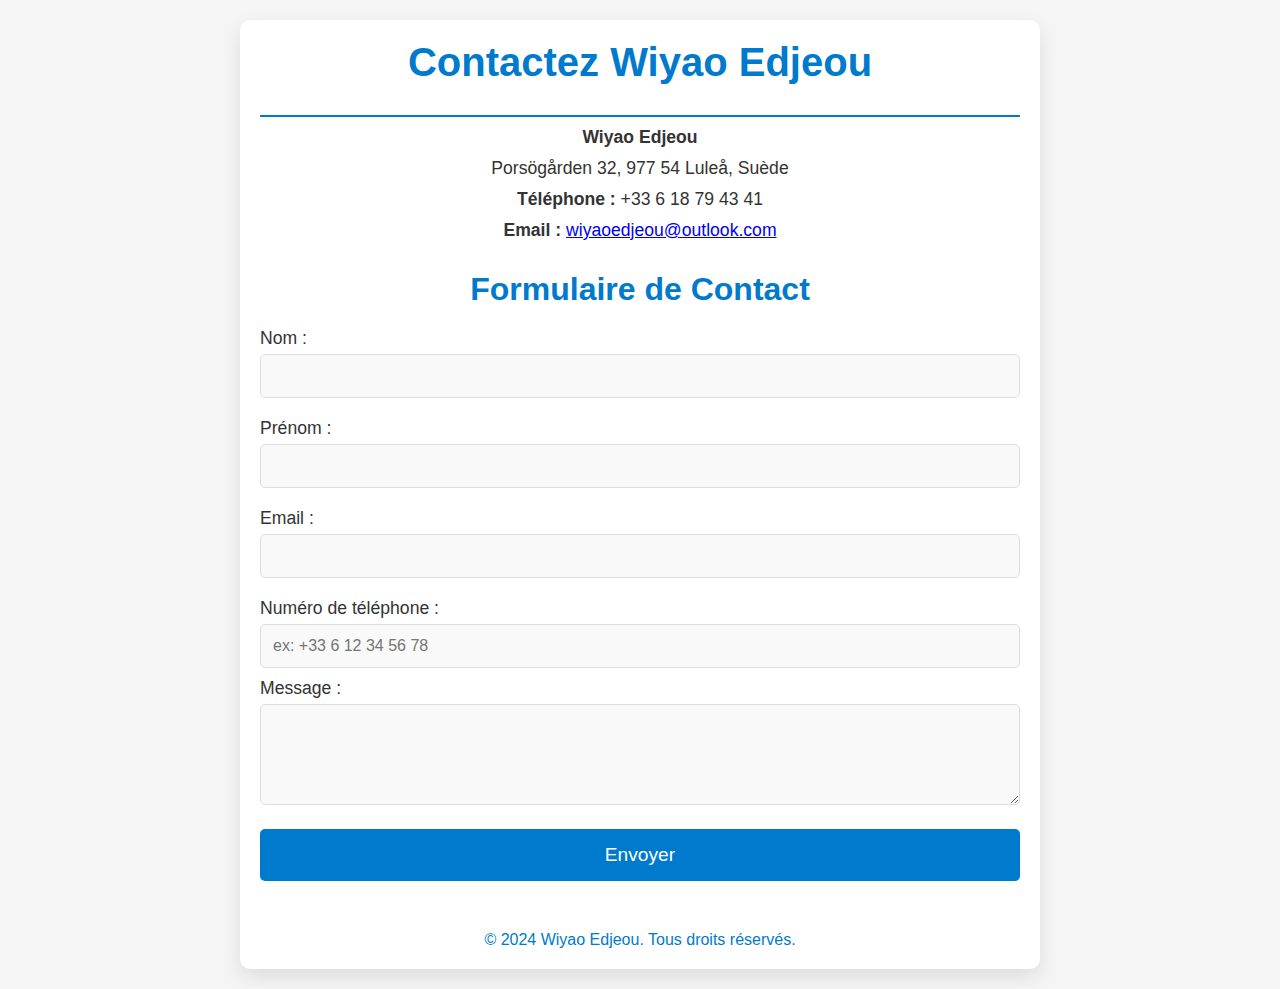
==== contact.html @ 6ec9770e "Add files via upload" ====
<!DOCTYPE html>
<html lang="fr">
<head>
    <meta charset="UTF-8">
    <meta name="viewport" content="width=device-width, initial-scale=1.0">
    <title>Contact Wiyao Edjeou</title>
    <link rel="stylesheet" href="contact_style.css">
</head>
<body>
    <div class="container">
        <header>
            <h1>Contactez Wiyao Edjeou</h1>
        </header>

        <section class="contact-info">
            <p><strong>Wiyao Edjeou</strong></p>
            <p>Porsögården 32, 977 54 Luleå, Suède</p>
            <p><strong>Téléphone :</strong> +33 6 18 79 43 41</p>
            <p><strong>Email :</strong> <a href="mailto:wiyaoedjeou@outlook.com">wiyaoedjeou@outlook.com</a></p>
        </section>

        <!-- Formulaire de contact -->
        <section class="contact-form">
            <h2>Formulaire de Contact</h2>
            <form action="submit_form.php" method="POST">
                <input type="hidden" name="lang" value="fr"> <!-- Champ caché pour indiquer la langue -->

                <label for="nom">Nom :</label>
                <input type="text" id="nom" name="nom" required>

                <label for="prenom">Prénom :</label>
                <input type="text" id="prenom" name="prenom" required>

                <label for="email">Email :</label>
                <input type="email" id="email" name="email" required>

                <label for="phone">Numéro de téléphone :</label>
                <input type="tel" id="phone" name="phone" pattern="^\+?[0-9\s]+$" placeholder="ex: +33 6 12 34 56 78" required>

                <label for="message">Message :</label>
                <textarea id="message" name="message" rows="5" required></textarea>

                <button type="submit">Envoyer</button>
            </form>
        </section>

        <footer>
            <p>&copy; 2024 Wiyao Edjeou. Tous droits réservés.</p>
        </footer>
    </div>
</body>
</html>
---- contact_style.css ----
/* Reset some basic styling */
* {
    margin: 0;
    padding: 0;
    box-sizing: border-box;
}

body {
    font-family: 'Arial', sans-serif;
    background-color: #f5f5f5;
    color: #333;
    padding: 20px;
    display: flex;
    justify-content: center;
    align-items: center;
    min-height: 100vh;
}

/* Container for form and content */
.container {
    max-width: 800px;
    width: 100%;
    background-color: white;
    border-radius: 10px;
    padding: 20px;
    box-shadow: 0 8px 20px rgba(0, 0, 0, 0.1);
}

/* Header */
header {
    text-align: center;
    padding-bottom: 20px;
    border-bottom: 2px solid #007acc;
}

header h1 {
    color: #007acc;
    font-size: 2.5em;
    margin-bottom: 10px;
}

/* Contact Information */
.contact-info {
    text-align: center;
    margin-bottom: 30px;
}

.contact-info p {
    font-size: 1.1em;
    margin: 10px 0;
}

/* Contact Form Styling */
.contact-form h2 {
    font-size: 2em;
    margin-bottom: 20px;
    text-align: center;
    color: #007acc;
}

/* Input and Textarea Styles */
.contact-form label {
    font-size: 1.1em;
    margin-bottom: 5px;
    display: block;
    color: #333;
}

.contact-form input, .contact-form textarea {
    width: 100%;
    padding: 12px;
    margin-bottom: 20px;
    border: 1px solid #ddd;
    border-radius: 5px;
    font-size: 1em;
    background-color: #f9f9f9;
    transition: border 0.3s ease;
}

.contact-form input:focus, .contact-form textarea:focus {
    border-color: #007acc;
    background-color: #fff;
    outline: none;
}

/* Button Styling */
.contact-form button {
    width: 100%;
    padding: 15px;
    background-color: #007acc;
    color: white;
    border: none;
    border-radius: 5px;
    font-size: 1.2em;
    cursor: pointer;
    transition: background-color 0.3s ease;
}

.contact-form button:hover {
    background-color: #005f9e;
}

/* Tooltip for phone number */
.phone-tip {
    font-size: 0.9em;
    color: #888;
    margin-top: -15px;
    margin-bottom: 15px;
}

.contact-form input[type="tel"] {
    margin-bottom: 10px;
}

/* Footer */
footer {
    text-align: center;
    padding-top: 20px;
    margin-top: 30px;
}

footer p {
    color: #007acc;
    font-size: 1em;
}
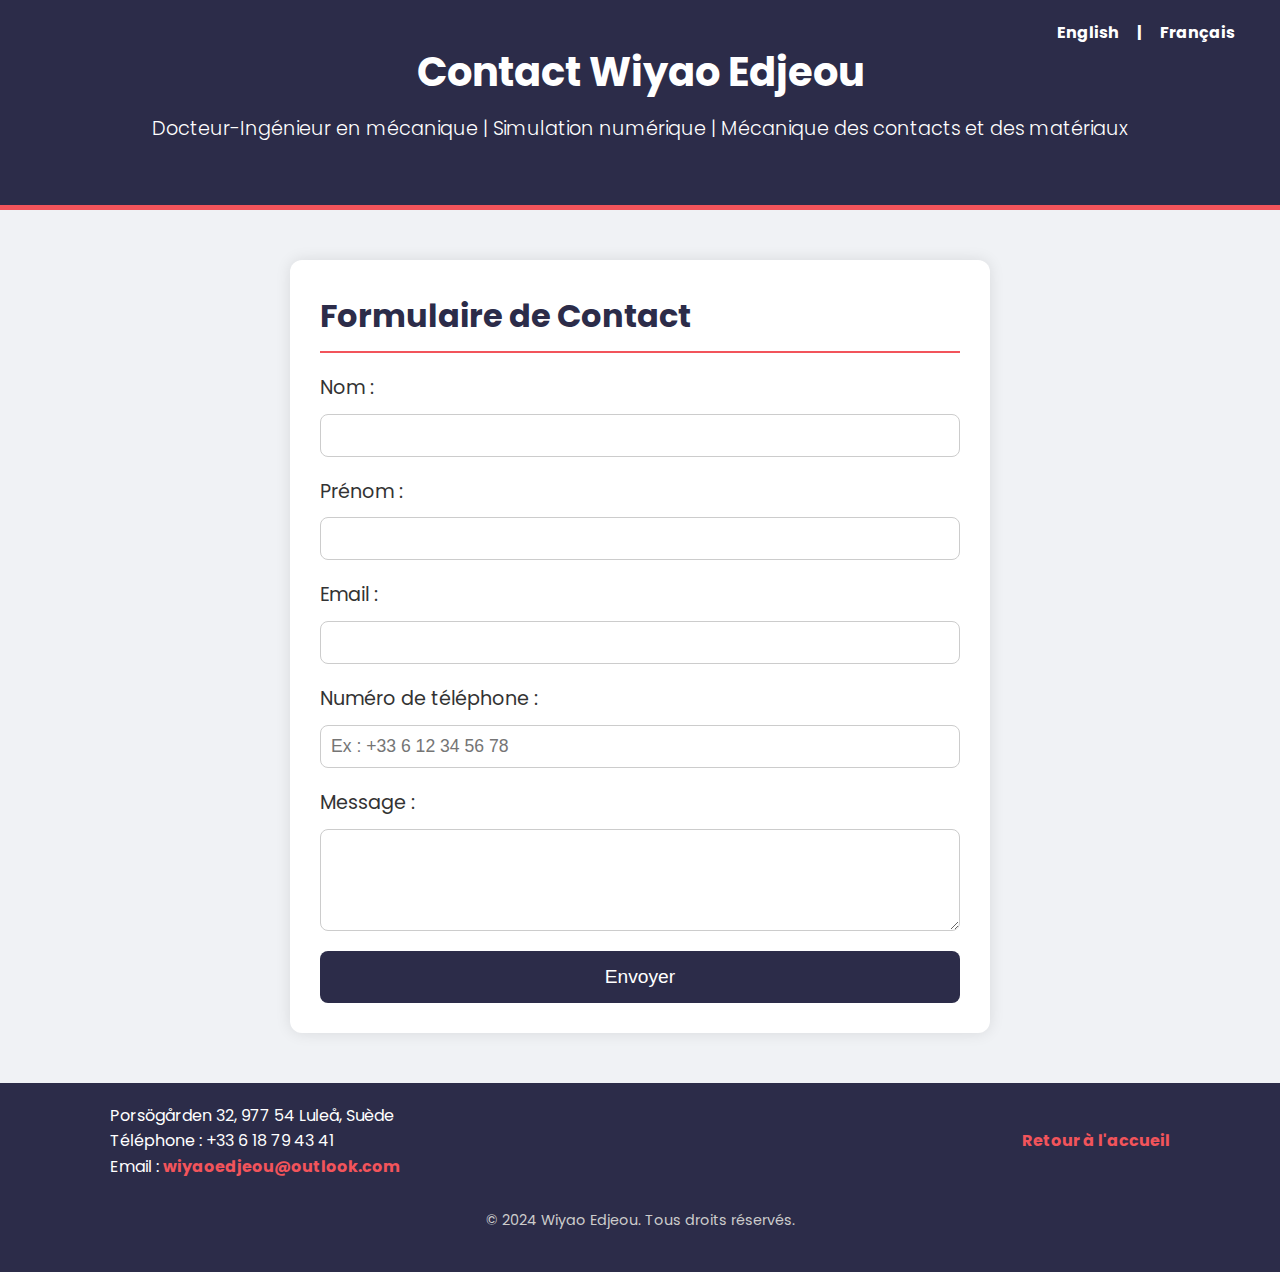
==== commit 65688318: "Add files via upload" ====
--- a/contact.html
+++ b/contact.html
@@ -4,49 +4,54 @@
     <meta charset="UTF-8">
     <meta name="viewport" content="width=device-width, initial-scale=1.0">
     <title>Contact Wiyao Edjeou</title>
+    <link href="https://fonts.googleapis.com/css2?family=Poppins:wght@300;400;600&display=swap" rel="stylesheet">
     <link rel="stylesheet" href="contact_style.css">
 </head>
 <body>
-    <div class="container">
-        <header>
-            <h1>Contactez Wiyao Edjeou</h1>
-        </header>
+    <header>
+        <div class="lang-switcher">
+            <a href="contact_en.html">English</a> | <a href="contact.html">Français</a>
+        </div>
+        <h1>Contact Wiyao Edjeou</h1>
+        <p>Docteur-Ingénieur en mécanique | Simulation numérique | Mécanique des contacts et des matériaux</p>
+    </header>
 
-        <section class="contact-info">
-            <p><strong>Wiyao Edjeou</strong></p>
-            <p>Porsögården 32, 977 54 Luleå, Suède</p>
-            <p><strong>Téléphone :</strong> +33 6 18 79 43 41</p>
-            <p><strong>Email :</strong> <a href="mailto:wiyaoedjeou@outlook.com">wiyaoedjeou@outlook.com</a></p>
-        </section>
+    <section class="contact-form-container">
+        <h2>Formulaire de Contact</h2>
+        <form action="submit_form.php" method="POST">
+            <label for="name">Nom :</label>
+            <input type="text" id="name" name="name" required>
 
-        <!-- Formulaire de contact -->
-        <section class="contact-form">
-            <h2>Formulaire de Contact</h2>
-            <form action="submit_form.php" method="POST">
-                <input type="hidden" name="lang" value="fr"> <!-- Champ caché pour indiquer la langue -->
+            <label for="first-name">Prénom :</label>
+            <input type="text" id="first-name" name="first-name" required>
 
-                <label for="nom">Nom :</label>
-                <input type="text" id="nom" name="nom" required>
+            <label for="email">Email :</label>
+            <input type="email" id="email" name="email" required>
 
-                <label for="prenom">Prénom :</label>
-                <input type="text" id="prenom" name="prenom" required>
+            <label for="phone">Numéro de téléphone :</label>
+            <input type="tel" id="phone" name="phone" required placeholder="Ex : +33 6 12 34 56 78">
 
-                <label for="email">Email :</label>
-                <input type="email" id="email" name="email" required>
+            <label for="message">Message :</label>
+            <textarea id="message" name="message" rows="5" required></textarea>
 
-                <label for="phone">Numéro de téléphone :</label>
-                <input type="tel" id="phone" name="phone" pattern="^\+?[0-9\s]+$" placeholder="ex: +33 6 12 34 56 78" required>
+            <button type="submit">Envoyer</button>
+        </form>
+    </section>
 
-                <label for="message">Message :</label>
-                <textarea id="message" name="message" rows="5" required></textarea>
-
-                <button type="submit">Envoyer</button>
-            </form>
-        </section>
-
-        <footer>
-            <p>&copy; 2024 Wiyao Edjeou. Tous droits réservés.</p>
-        </footer>
-    </div>
+    <footer>
+        <div class="footer-container">
+            <div class="footer-left">
+                <p>
+                    Porsögården 32, 977 54 Luleå, Suède<br>
+                    Téléphone : +33 6 18 79 43 41<br>
+                    Email : <a href="mailto:wiyaoedjeou@outlook.com">wiyaoedjeou@outlook.com</a>
+                </p>
+            </div>
+            <div class="footer-right">
+                <p><a href="index.html">Retour à l'accueil</a></p>
+            </div>
+        </div>
+        <p class="copyright">&copy; 2024 Wiyao Edjeou. Tous droits réservés.</p>
+    </footer>
 </body>
 </html>
--- a/contact_style.css
+++ b/contact_style.css
@@ -1,4 +1,4 @@
-/* Reset some basic styling */
+/* Reset CSS */
 * {
     margin: 0;
     padding: 0;
@@ -6,120 +6,164 @@
 }
 
 body {
-    font-family: 'Arial', sans-serif;
-    background-color: #f5f5f5;
+    font-family: 'Poppins', sans-serif; /* Utilisation de la même police que dans main_style.css */
+    background-color: #f0f2f5;
     color: #333;
-    padding: 20px;
-    display: flex;
-    justify-content: center;
-    align-items: center;
-    min-height: 100vh;
+    line-height: 1.6;
+    padding: 0;
+    margin: 0;
 }
 
-/* Container for form and content */
-.container {
-    max-width: 800px;
-    width: 100%;
-    background-color: white;
-    border-radius: 10px;
-    padding: 20px;
-    box-shadow: 0 8px 20px rgba(0, 0, 0, 0.1);
+a {
+    text-decoration: none;
+    color: #2C2C49;
 }
 
-/* Header */
+h1, h2, h3, p {
+    margin-bottom: 20px;
+}
+
 header {
+    background-color: #2C2C49;
+    color: white;
     text-align: center;
-    padding-bottom: 20px;
-    border-bottom: 2px solid #007acc;
+    padding: 40px;
+    border-bottom: 5px solid #F2545B;
 }
 
 header h1 {
-    color: #007acc;
     font-size: 2.5em;
+    font-weight: bold;
     margin-bottom: 10px;
 }
 
-/* Contact Information */
-.contact-info {
-    text-align: center;
-    margin-bottom: 30px;
+header p {
+    font-size: 1.2em;
+    font-weight: 300;
 }
 
-.contact-info p {
-    font-size: 1.1em;
-    margin: 10px 0;
+.photo-profil img {
+    border-radius: 50%;
+    width: 150px;
+    height: 150px;
+    border: 5px solid #F2545B;
+    margin-bottom: 20px;
+}
+
+.lang-switcher {
+    position: absolute;
+    top: 20px;
+    right: 30px;
+    font-size: 1em;
+    font-weight: bold;
+}
+
+.lang-switcher a {
+    color: white;
+    margin: 0 15px;
+    transition: opacity 0.3s ease;
+}
+
+.lang-switcher a:hover {
+    opacity: 0.7;
 }
 
 /* Contact Form Styling */
-.contact-form h2 {
-    font-size: 2em;
-    margin-bottom: 20px;
-    text-align: center;
-    color: #007acc;
+.contact-form-container {
+    max-width: 700px;
+    margin: 50px auto;
+    padding: 30px;
+    background-color: white;
+    border-radius: 12px;
+    box-shadow: 0 0 15px rgba(0, 0, 0, 0.1);
 }
 
-/* Input and Textarea Styles */
-.contact-form label {
-    font-size: 1.1em;
-    margin-bottom: 5px;
-    display: block;
-    color: #333;
+.contact-form-container h2 {
+    font-size: 2em;
+    color: #2C2C49;
+    margin-bottom: 20px;
+    border-bottom: 2px solid #F2545B;
+    padding-bottom: 10px;
 }
 
-.contact-form input, .contact-form textarea {
-    width: 100%;
-    padding: 12px;
-    margin-bottom: 20px;
-    border: 1px solid #ddd;
-    border-radius: 5px;
-    font-size: 1em;
-    background-color: #f9f9f9;
-    transition: border 0.3s ease;
+.contact-form-container form {
+    display: flex;
+    flex-direction: column;
 }
 
-.contact-form input:focus, .contact-form textarea:focus {
-    border-color: #007acc;
-    background-color: #fff;
-    outline: none;
+.contact-form-container form label {
+    font-size: 1.2em;
+    margin-bottom: 10px;
 }
 
-/* Button Styling */
-.contact-form button {
+.contact-form-container form input, 
+.contact-form-container form textarea {
+    padding: 10px;
+    font-size: 1.1em;
+    margin-bottom: 20px;
+    border: 1px solid #ccc;
+    border-radius: 8px;
     width: 100%;
+}
+
+.contact-form-container form input:focus, 
+.contact-form-container form textarea:focus {
+    outline: none;
+    border: 1px solid #F2545B;
+}
+
+.contact-form-container form button {
     padding: 15px;
-    background-color: #007acc;
+    background-color: #2C2C49;
     color: white;
+    font-size: 1.2em;
     border: none;
-    border-radius: 5px;
-    font-size: 1.2em;
+    border-radius: 8px;
     cursor: pointer;
     transition: background-color 0.3s ease;
 }
 
-.contact-form button:hover {
-    background-color: #005f9e;
+.contact-form-container form button:hover {
+    background-color: #F2545B;
 }
 
-/* Tooltip for phone number */
-.phone-tip {
-    font-size: 0.9em;
-    color: #888;
-    margin-top: -15px;
-    margin-bottom: 15px;
+/* Footer Styling */
+footer {
+    background-color: #2C2C49;
+    color: white;
+    padding: 20px 0;
+    text-align: center;
+    font-size: 1em;
 }
 
-.contact-form input[type="tel"] {
-    margin-bottom: 10px;
+footer a {
+    color: #F2545B;
+    font-weight: bold;
 }
 
-/* Footer */
-footer {
-    text-align: center;
-    padding-top: 20px;
-    margin-top: 30px;
+footer a:hover {
+    text-decoration: underline;
 }
 
-footer p {
-    color: #007acc;
-    font-size: 1em;
+.footer-container {
+    max-width: 1100px;
+    margin: 0 auto;
+    display: flex;
+    justify-content: space-between;
+    align-items: center;
+    padding: 0 20px;
 }
+
+.footer-container .footer-left {
+    text-align: left;
+}
+
+.footer-container .footer-right {
+    text-align: right;
+}
+
+footer p.copyright {
+    margin-top: 10px;
+    font-size: 0.9em;
+    color: #ccc;
+}
